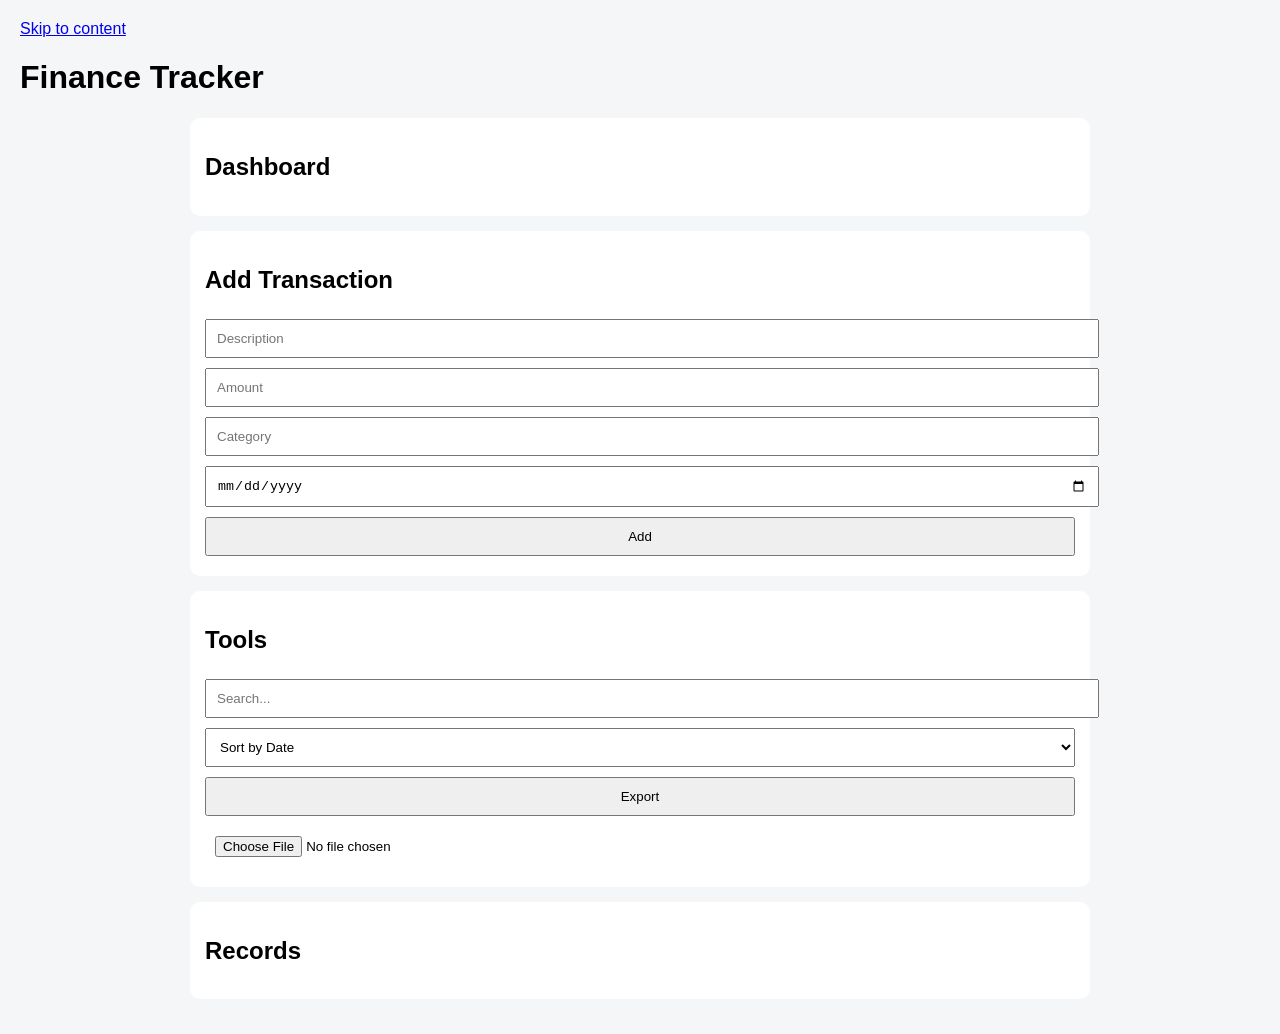
==== index.html @ fe6fdabd "Initial commit" ====
<!DOCTYPE html>
<html lang="en">
<head>
  <meta charset="UTF-8">
  <title>Finance Tracker</title>
  <link rel="stylesheet" href="styles/main.css">
</head>
<body>

<a href="#main">Skip to content</a>

<header>
  <h1>Finance Tracker</h1>
</header>

<main id="main">

  <section>
    <h2>Dashboard</h2>
    <div id="total"></div>
  </section>

  <section>
    <h2>Add Transaction</h2>

    <form id="form">
      <input id="desc" placeholder="Description" required>
      <input id="amount" type="number" placeholder="Amount" required>
      <input id="category" placeholder="Category">
      <input id="date" type="date">
      <button type="submit">Add</button>
    </form>
  </section>

  <section>
    <h2>Tools</h2>
    <input id="search" placeholder="Search...">

    <select id="sort">
      <option value="date">Sort by Date</option>
      <option value="amount">Sort by Amount</option>
      <option value="category">Sort by Category</option>
    </select>

    <button onclick="exportData()">Export</button>
    <input type="file" onchange="importData(event)">
  </section>

  <section>
    <h2>Records</h2>
    <ul id="list"></ul>
  </section>

</main>

<script src="scripts/app.js"></script>

</body>
</html>
---- styles/main.css ----
body {
  font-family: Arial;
  margin: 0;
  padding: 20px;
  background: #f4f6f8;
}

main {
  max-width: 900px;
  margin: auto;
}

section {
  background: white;
  padding: 15px;
  margin-bottom: 15px;
  border-radius: 10px;
}

input, select, button {
  padding: 10px;
  margin: 5px 0;
  width: 100%;
}

#list li {
  display: flex;
  justify-content: space-between;
  padding: 10px;
  margin: 5px 0;
  border-bottom: 1px solid #ddd;
}

.edit-btn { background: blue; color: white; }
.delete-btn { background: red; color: white; }

mark { background: yellow; }
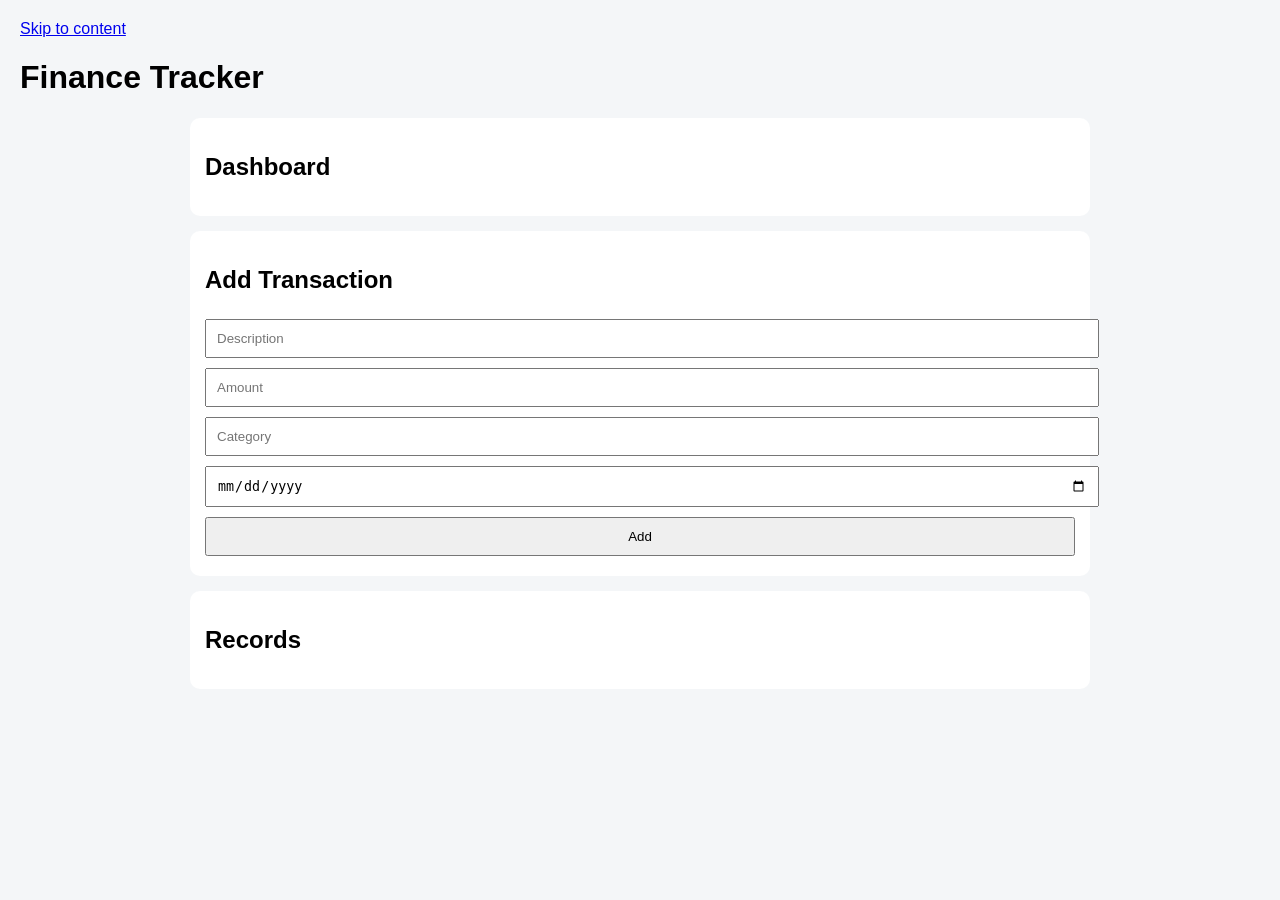
==== commit e3a529ea: "Initial commit" ====
--- a/index.html
+++ b/index.html
@@ -32,19 +32,7 @@
     </form>
   </section>
 
-  <section>
-    <h2>Tools</h2>
-    <input id="search" placeholder="Search...">
-
-    <select id="sort">
-      <option value="date">Sort by Date</option>
-      <option value="amount">Sort by Amount</option>
-      <option value="category">Sort by Category</option>
-    </select>
-
-    <button onclick="exportData()">Export</button>
-    <input type="file" onchange="importData(event)">
-  </section>
+ 
 
   <section>
     <h2>Records</h2>
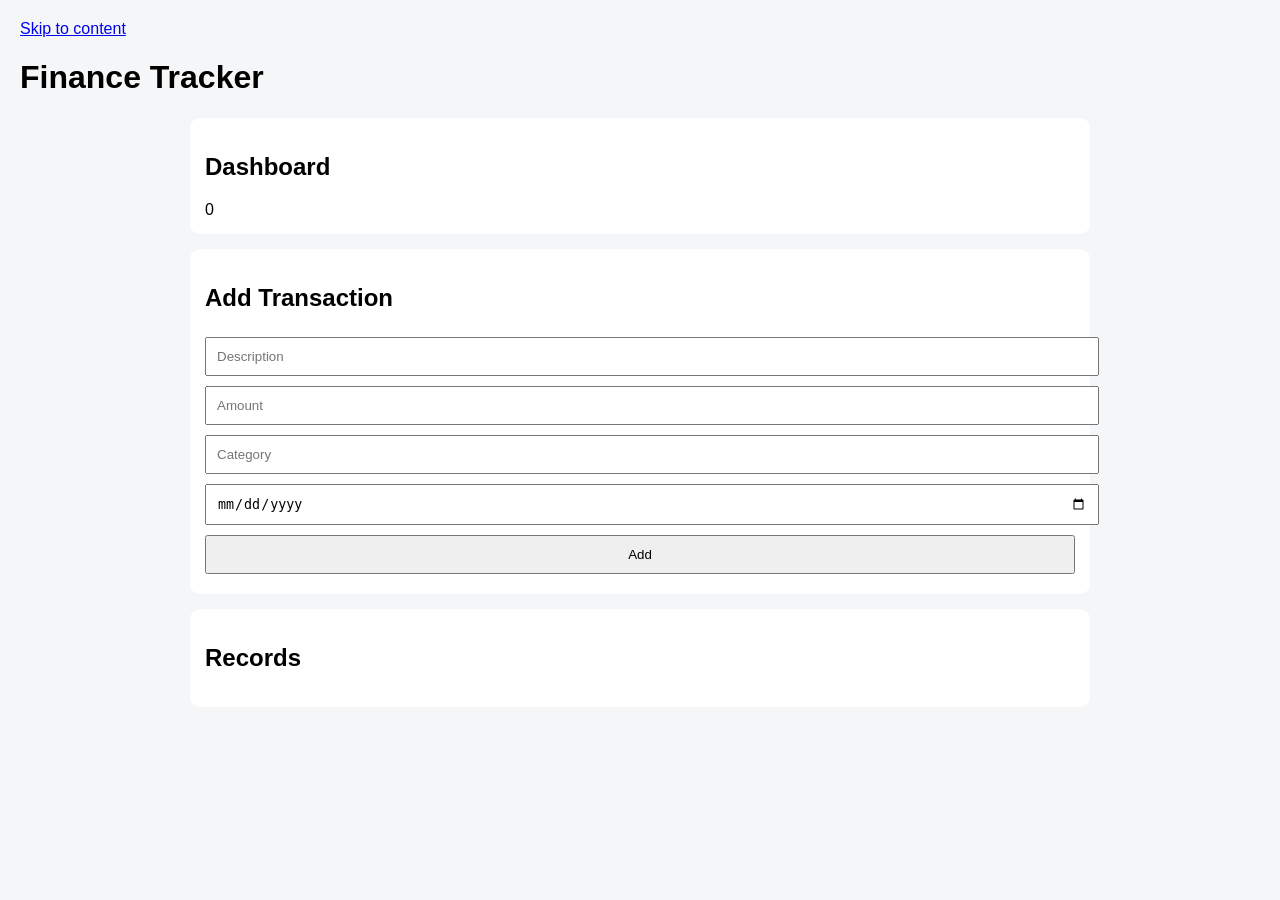
==== commit c1fbd76d: "Update index.html" ====
--- a/index.html
+++ b/index.html
@@ -44,4 +44,4 @@
 <script src="scripts/app.js"></script>
 
 </body>
-</html>+</html>
